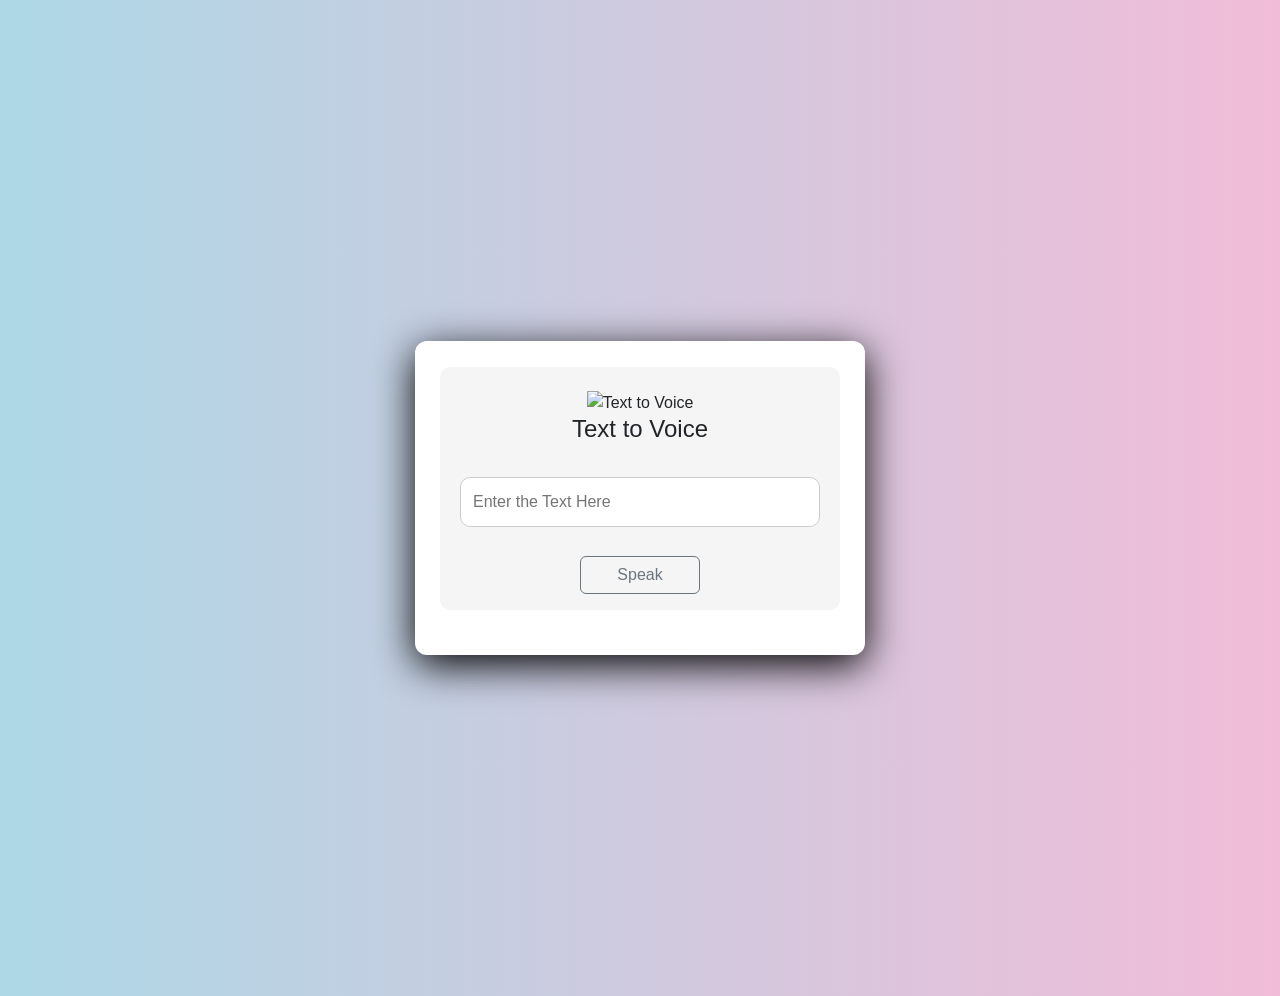
==== index.html @ 00aca921 "Revamp index.html with new title and styles Updated the title and added Bootstrap and Font Awesome l" ====
<!DOCTYPE html>
<html lang="en">
<head>
    <link href="https://cdn.jsdelivr.net/npm/bootstrap@5.3.3/dist/css/bootstrap.min.css" 
rel="stylesheet"> 
    <link rel="stylesheet" href="https://cdnjs.cloudflare.com/ajax/libs/font-awesome/6.5.0/css/all.min.css">
    <meta charset="UTF-8">
    <meta name="viewport" content="width=device-width, initial-scale=1.0">
    <title>🗣️Text to Voice</title> 
    <style>
       /* Reset */
        * {
            margin: 0;
            padding: 0;
            box-sizing: border-box;
        }

        /* speech.css */
        body {
            font-family: Arial, sans-serif;
            display: flex;
            justify-content: center;
            align-items: center;
            min-height: 100vh;
            /* margin: 0; */
            padding: 20px;
            background: #f2f2f2;
        }

        .container {
            width: 100%;
            max-width: 450px;
            padding: 25px;
            background: #fff;
            border-radius: 12px;
            box-shadow: 0 10px 40px 0px black;
            text-align: center;
            border-color: black;
        }

         h1 {
            font-size: 24px;
            margin-bottom: 20px;
        }
         input, textarea {
            width: 90%;
            padding: 12px;
            margin: 13px 0; 
            font-size: 16px;
            border-radius: 10px;
            border: 1px solid #ccc;
        }

        /* input[type="text"] {
            width: 50%;
            padding: 12px;
            margin: 15px 0;
            font-size: 16px;
            border-radius: 8px;
            border: 1px solid #ccc;
            box-sizing: border-box;
        } */

        button {
            width: 30%;
            padding: 12px;
            font-size: 16px;
            border: none;
            border-radius: 8px;
            background-color: #4CAF50;
            color: white;
            cursor: pointer;
            transition: 0.2s;
        }
        button:active {
            transform: scale(0.98); 
        }
       

        /* Mobile-friendly adjustments */
        @media (max-width: 480px) {
            h1 {
                font-size: 20px;
            }
            button {
                font-size: 16px;
                padding: 12px;
            }
            input, textarea {
                font-size: 14px;
                padding: 10px;
            }
        }

        </style>
</head>
<body class="m-5 p-5" style="background: linear-gradient(to right, lightblue, rgb(241, 188, 216));">
    <div class="container">
        <div style="margin-top: 1px; border-radius: 10px; text-align: center; margin-bottom: 20px;background:whitesmoke;">
            <br>
            <img src="https://www.kindpng.com/picc/m/78-786207_text-to-speech-png-text-to-speech-icon-hd.png" alt="Text to Voice" width="100">
        <h1>Text to Voice</h1>
        <input type="text" placeholder="Enter the Text Here" id="text" >
        <br/>
        <button class="btn btn-outline-secondary m-3" onclick="speak()">Speak</button>
    </div>
    </div>

    <!-- Female Voice Selection -->
    <!-- <script>
        speechSynthesis.onvoiceschanged = () => {
            speechSynthesis.getVoices();
        };
        function speak() {
            const input = document.getElementById('text').value;
            const utterance = new SpeechSynthesisUtterance(input);

            const voices = speechSynthesis.getVoices();

            const femaleVoice = voices.find(v => 
                v.name.toLowerCase().includes("female") ||
                v.name.toLowerCase().includes("woman") ||
                v.name.toLowerCase().includes("zira") ||
                v.name.toLowerCase().includes("susan") ||
                v.name.toLowerCase().includes("samantha")
            );

            if (femaleVoice) {
                utterance.voice = femaleVoice;
            }

            speechSynthesis.speak(utterance);
        }
        </script> -->

        <!-- Male Voice Selection -->
        <script>
        function speak(){
            const input=document.getElementById('text').value;
            const utterance=new SpeechSynthesisUtterance(input);
            speechSynthesis.speak(utterance);
        }
    </script>
</body>
</html>


<!--1️⃣ const input = document.getElementById('text').value;
    This gets the text typed in the <input> box.
        For example, if someone types:
        "Hello"
        then input becomes "Hello".

2️⃣ const utterance = new SpeechSynthesisUtterance(input);
    This creates a new text-to-speech object.
        It tells the browser:
        “Speak the text that was typed.”
        No external system calls.
        No hardware access.
        Only browser-level function.

3️⃣ speechSynthesis.speak(utterance);
        This tells the browser to actually speak the text out loud.

        It uses the browser’s built-in speech engine.

        Nothing is installed, nothing is changed on your computer.-->


<!-- <!DOCTYPE html>
<html lang="en">
<head>
    <meta charset="UTF-8">
    <meta name="viewport" content="width=device-width, initial-scale=1.0">
    <title>Advanced Text to Speech</title>
</head>
<body>

    <h1>Text to Speech</h1>

    <textarea id="text" rows="4" cols="40" placeholder="Enter text here"></textarea>
    <br><br>

    <label>Choose Voice:</label>
    <select id="voiceSelect"></select>
    <br><br>

    <label>Speed:</label>
    <input id="rate" type="range" min="0.5" max="2" value="1" step="0.1">
    <span id="rateValue">1</span>
    <br><br>

    <label>Pitch:</label>
    <input id="pitch" type="range" min="0" max="2" value="1" step="0.1">
    <span id="pitchValue">1</span>
    <br><br>

    <label>Volume:</label>
    <input id="volume" type="range" min="0" max="1" value="1" step="0.1">
    <span id="volumeValue">1</span>
    <br><br>

    <button onclick="speak()">Speak</button>
    <button onclick="stopSpeech()">Stop to Cancel</button>

<script>

    const voiceSelect = document.getElementById("voiceSelect");

    function loadVoices() {
        const voices = speechSynthesis.getVoices();

        voiceSelect.innerHTML = "";

        voices.forEach((voice, index) => {
            const option = document.createElement("option");

            let gender = "";
            const nameLower = voice.name.toLowerCase();

            if (nameLower.includes("zira") || nameLower.includes("susan") || nameLower.includes("female"))
                gender = " (Female)";
            else if (nameLower.includes("david") || nameLower.includes("mark") || nameLower.includes("male"))
                gender = " (Male)";

            option.value = index;
            option.innerText = voice.name + gender + " - " + voice.lang;
            voiceSelect.appendChild(option);
        });
    }

    speechSynthesis.onvoiceschanged = loadVoices;

    function speak() {
        const input = document.getElementById('text').value;

        if (!input.trim()) {
            alert("Please enter any text.");
            return;
        }

        const utterance = new SpeechSynthesisUtterance(input);

        const voices = speechSynthesis.getVoices();
        utterance.voice = voices[voiceSelect.value];

        utterance.rate = document.getElementById("rate").value;
        utterance.pitch = document.getElementById("pitch").value;
        utterance.volume = document.getElementById("volume").value;

        speechSynthesis.cancel();
        speechSynthesis.speak(utterance);
    }

    function stopSpeech() {
        speechSynthesis.cancel();
    }

    document.getElementById("rate").oninput = e =>
        document.getElementById("rateValue").innerText = e.target.value;

    document.getElementById("pitch").oninput = e =>
        document.getElementById("pitchValue").innerText = e.target.value;

    document.getElementById("volume").oninput = e =>
        document.getElementById("volumeValue").innerText = e.target.value;

</script>

</body>
</html>-->
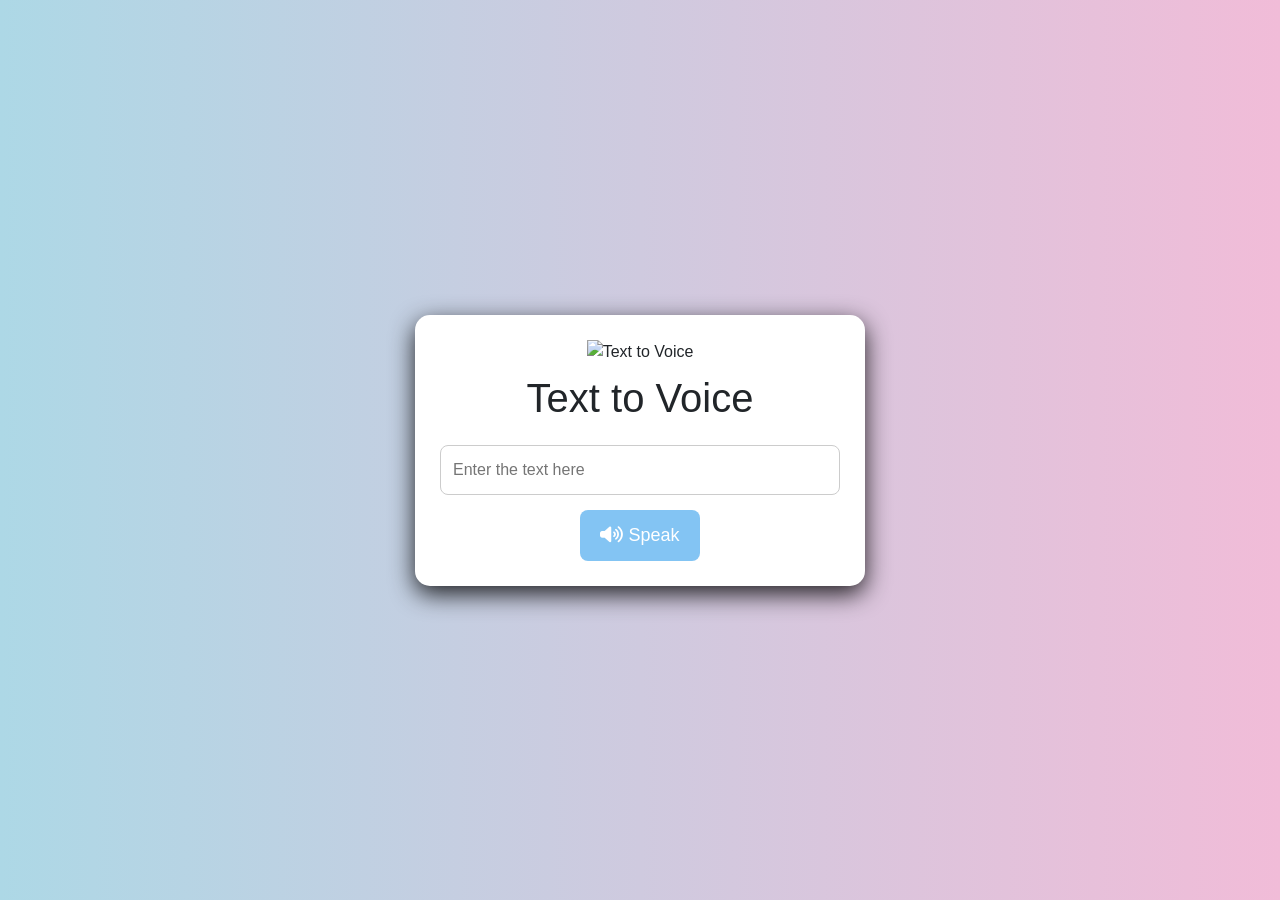
==== commit f188268d: "Refactor index.html for better layout and design Reorganize HTML structure and improve styling." ====
--- a/index.html
+++ b/index.html
@@ -1,271 +1,100 @@
 <!DOCTYPE html>
 <html lang="en">
 <head>
-    <link href="https://cdn.jsdelivr.net/npm/bootstrap@5.3.3/dist/css/bootstrap.min.css" 
-rel="stylesheet"> 
-    <link rel="stylesheet" href="https://cdnjs.cloudflare.com/ajax/libs/font-awesome/6.5.0/css/all.min.css">
     <meta charset="UTF-8">
     <meta name="viewport" content="width=device-width, initial-scale=1.0">
-    <title>🗣️Text to Voice</title> 
+    <title>🗣️ Text to Voice</title>
+
+    <!-- Bootstrap -->
+    <link href="https://cdn.jsdelivr.net/npm/bootstrap@5.3.3/dist/css/bootstrap.min.css" rel="stylesheet">
+    <!-- Font Awesome -->
+    <link rel="stylesheet" href="https://cdnjs.cloudflare.com/ajax/libs/font-awesome/6.5.0/css/all.min.css">
+
     <style>
-       /* Reset */
-        * {
-            margin: 0;
-            padding: 0;
-            box-sizing: border-box;
-        }
+        /* Reset */
+        * { margin: 0; padding: 0; box-sizing: border-box; }
 
-        /* speech.css */
         body {
             font-family: Arial, sans-serif;
+            background: linear-gradient(to right, lightblue, rgb(241, 188, 216));
+            min-height: 100vh;
             display: flex;
             justify-content: center;
             align-items: center;
-            min-height: 100vh;
-            /* margin: 0; */
             padding: 20px;
-            background: #f2f2f2;
         }
 
-        .container {
+        .container-box {
             width: 100%;
             max-width: 450px;
+            background: white;
             padding: 25px;
-            background: #fff;
-            border-radius: 12px;
-            box-shadow: 0 10px 40px 0px black;
+            border-radius: 15px;
+            box-shadow: 0 8px 25px rgba(0,0,0,0.85);
             text-align: center;
-            border-color: black;
         }
 
-         h1 {
-            font-size: 24px;
-            margin-bottom: 20px;
-        }
-         input, textarea {
-            width: 90%;
-            padding: 12px;
-            margin: 13px 0; 
-            font-size: 16px;
-            border-radius: 10px;
-            border: 1px solid #ccc;
+        .container-box img {
+            width: 100px;
+            margin-bottom: 10px;
         }
 
-        /* input[type="text"] {
-            width: 50%;
+        input {
+            width: 100%;
             padding: 12px;
             margin: 15px 0;
             font-size: 16px;
             border-radius: 8px;
             border: 1px solid #ccc;
-            box-sizing: border-box;
-        } */
+        }
 
         button {
             width: 30%;
             padding: 12px;
-            font-size: 16px;
+            font-size: 18px;
+            background: #83c4f3;
             border: none;
             border-radius: 8px;
-            background-color: #4CAF50;
             color: white;
-            cursor: pointer;
             transition: 0.2s;
         }
+
         button:active {
-            transform: scale(0.98); 
-        }
-       
-
-        /* Mobile-friendly adjustments */
-        @media (max-width: 480px) {
-            h1 {
-                font-size: 20px;
-            }
-            button {
-                font-size: 16px;
-                padding: 12px;
-            }
-            input, textarea {
-                font-size: 14px;
-                padding: 10px;
-            }
+            transform: scale(0.97);
         }
 
-        </style>
+        /* Mobile Adjustments */
+        @media (max-width: 480px) {
+            h1 { font-size: 22px; }
+            button { font-size: 16px; }
+            input { font-size: 15px; }
+        }
+    </style>
 </head>
-<body class="m-5 p-5" style="background: linear-gradient(to right, lightblue, rgb(241, 188, 216));">
-    <div class="container">
-        <div style="margin-top: 1px; border-radius: 10px; text-align: center; margin-bottom: 20px;background:whitesmoke;">
-            <br>
-            <img src="https://www.kindpng.com/picc/m/78-786207_text-to-speech-png-text-to-speech-icon-hd.png" alt="Text to Voice" width="100">
+
+<body>
+    <div class="container-box">
+        <img src="https://www.kindpng.com/picc/m/78-786207_text-to-speech-png-text-to-speech-icon-hd.png" alt="Text to Voice">
         <h1>Text to Voice</h1>
-        <input type="text" placeholder="Enter the Text Here" id="text" >
-        <br/>
-        <button class="btn btn-outline-secondary m-3" onclick="speak()">Speak</button>
-    </div>
+
+        <input type="text" id="text" placeholder="Enter the text here">
+
+        <button onclick="speak()">
+            <i class="fa-solid fa-volume-high"></i> Speak
+        </button>
     </div>
 
-    <!-- Female Voice Selection -->
-    <!-- <script>
-        speechSynthesis.onvoiceschanged = () => {
-            speechSynthesis.getVoices();
-        };
+    <script>
         function speak() {
             const input = document.getElementById('text').value;
+            if (!input.trim()) {
+                alert("Please enter text!");
+                return;
+            }
             const utterance = new SpeechSynthesisUtterance(input);
-
-            const voices = speechSynthesis.getVoices();
-
-            const femaleVoice = voices.find(v => 
-                v.name.toLowerCase().includes("female") ||
-                v.name.toLowerCase().includes("woman") ||
-                v.name.toLowerCase().includes("zira") ||
-                v.name.toLowerCase().includes("susan") ||
-                v.name.toLowerCase().includes("samantha")
-            );
-
-            if (femaleVoice) {
-                utterance.voice = femaleVoice;
-            }
-
-            speechSynthesis.speak(utterance);
-        }
-        </script> -->
-
-        <!-- Male Voice Selection -->
-        <script>
-        function speak(){
-            const input=document.getElementById('text').value;
-            const utterance=new SpeechSynthesisUtterance(input);
             speechSynthesis.speak(utterance);
         }
     </script>
+
 </body>
 </html>
-
-
-<!--1️⃣ const input = document.getElementById('text').value;
-    This gets the text typed in the <input> box.
-        For example, if someone types:
-        "Hello"
-        then input becomes "Hello".
-
-2️⃣ const utterance = new SpeechSynthesisUtterance(input);
-    This creates a new text-to-speech object.
-        It tells the browser:
-        “Speak the text that was typed.”
-        No external system calls.
-        No hardware access.
-        Only browser-level function.
-
-3️⃣ speechSynthesis.speak(utterance);
-        This tells the browser to actually speak the text out loud.
-
-        It uses the browser’s built-in speech engine.
-
-        Nothing is installed, nothing is changed on your computer.-->
-
-
-<!-- <!DOCTYPE html>
-<html lang="en">
-<head>
-    <meta charset="UTF-8">
-    <meta name="viewport" content="width=device-width, initial-scale=1.0">
-    <title>Advanced Text to Speech</title>
-</head>
-<body>
-
-    <h1>Text to Speech</h1>
-
-    <textarea id="text" rows="4" cols="40" placeholder="Enter text here"></textarea>
-    <br><br>
-
-    <label>Choose Voice:</label>
-    <select id="voiceSelect"></select>
-    <br><br>
-
-    <label>Speed:</label>
-    <input id="rate" type="range" min="0.5" max="2" value="1" step="0.1">
-    <span id="rateValue">1</span>
-    <br><br>
-
-    <label>Pitch:</label>
-    <input id="pitch" type="range" min="0" max="2" value="1" step="0.1">
-    <span id="pitchValue">1</span>
-    <br><br>
-
-    <label>Volume:</label>
-    <input id="volume" type="range" min="0" max="1" value="1" step="0.1">
-    <span id="volumeValue">1</span>
-    <br><br>
-
-    <button onclick="speak()">Speak</button>
-    <button onclick="stopSpeech()">Stop to Cancel</button>
-
-<script>
-
-    const voiceSelect = document.getElementById("voiceSelect");
-
-    function loadVoices() {
-        const voices = speechSynthesis.getVoices();
-
-        voiceSelect.innerHTML = "";
-
-        voices.forEach((voice, index) => {
-            const option = document.createElement("option");
-
-            let gender = "";
-            const nameLower = voice.name.toLowerCase();
-
-            if (nameLower.includes("zira") || nameLower.includes("susan") || nameLower.includes("female"))
-                gender = " (Female)";
-            else if (nameLower.includes("david") || nameLower.includes("mark") || nameLower.includes("male"))
-                gender = " (Male)";
-
-            option.value = index;
-            option.innerText = voice.name + gender + " - " + voice.lang;
-            voiceSelect.appendChild(option);
-        });
-    }
-
-    speechSynthesis.onvoiceschanged = loadVoices;
-
-    function speak() {
-        const input = document.getElementById('text').value;
-
-        if (!input.trim()) {
-            alert("Please enter any text.");
-            return;
-        }
-
-        const utterance = new SpeechSynthesisUtterance(input);
-
-        const voices = speechSynthesis.getVoices();
-        utterance.voice = voices[voiceSelect.value];
-
-        utterance.rate = document.getElementById("rate").value;
-        utterance.pitch = document.getElementById("pitch").value;
-        utterance.volume = document.getElementById("volume").value;
-
-        speechSynthesis.cancel();
-        speechSynthesis.speak(utterance);
-    }
-
-    function stopSpeech() {
-        speechSynthesis.cancel();
-    }
-
-    document.getElementById("rate").oninput = e =>
-        document.getElementById("rateValue").innerText = e.target.value;
-
-    document.getElementById("pitch").oninput = e =>
-        document.getElementById("pitchValue").innerText = e.target.value;
-
-    document.getElementById("volume").oninput = e =>
-        document.getElementById("volumeValue").innerText = e.target.value;
-
-</script>
-
-</body>
-</html>-->
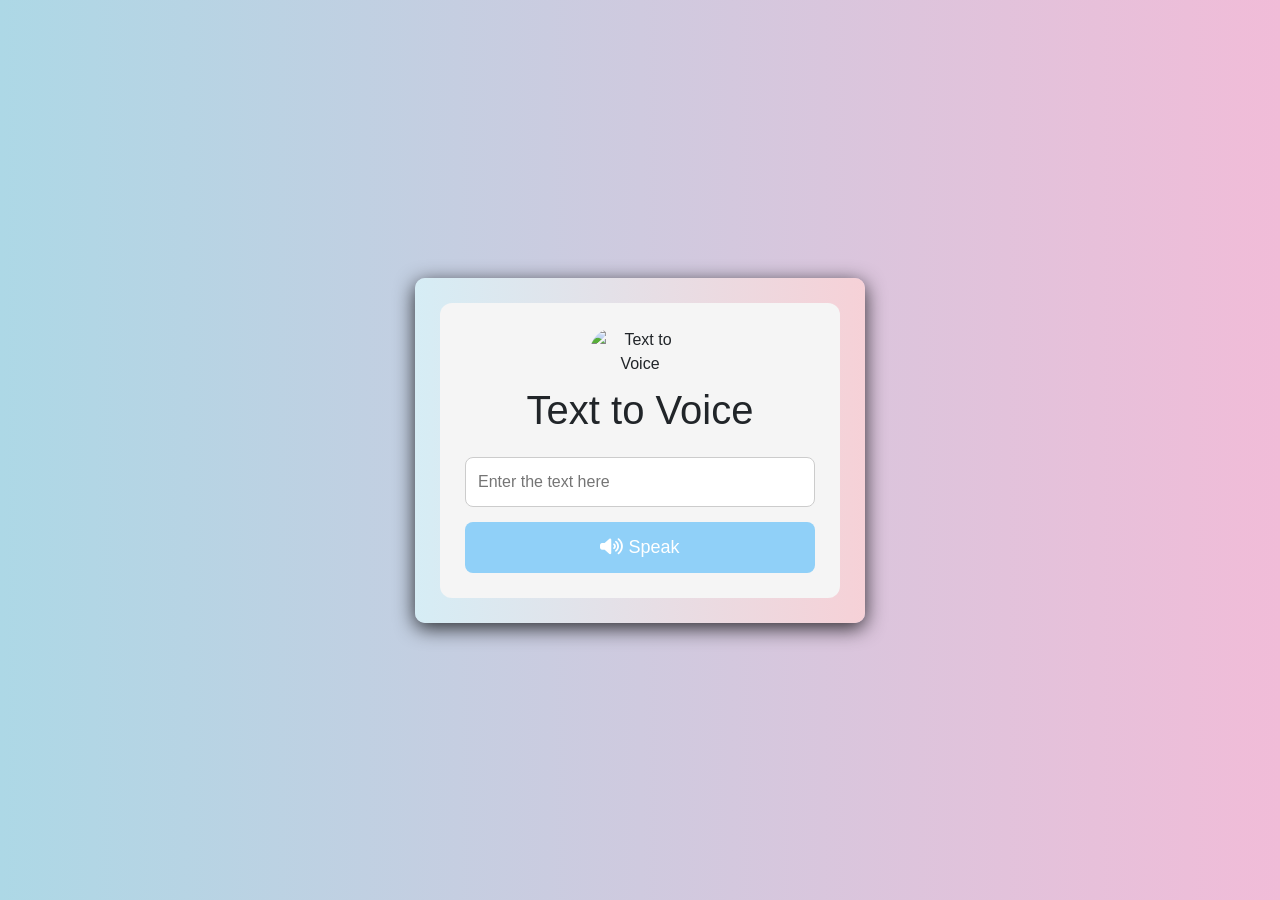
==== commit 2bb94995: "Refactor styles in index.html for improved design Updated styles for container and button elements." ====
--- a/index.html
+++ b/index.html
@@ -29,14 +29,25 @@
             max-width: 450px;
             background: white;
             padding: 25px;
-            border-radius: 15px;
-            box-shadow: 0 8px 25px rgba(0,0,0,0.85);
+            border-radius: 10px;
+            box-shadow: 0 5px 20px rgba(0,0,0,0.80);
+            background: linear-gradient(to right, rgb(214, 237, 245), rgb(246, 209, 215));
             text-align: center;
+        }
+        .container-box1 {
+            padding: 25px;
+            display: flex;
+            flex-direction: column;
+            align-items: center;
+            background: whitesmoke;
+            border-radius: 12px;
+            
         }
 
         .container-box img {
             width: 100px;
             margin-bottom: 10px;
+            border-radius: 50px;
         }
 
         input {
@@ -49,10 +60,10 @@
         }
 
         button {
-            width: 30%;
+            width: 100%;
             padding: 12px;
             font-size: 18px;
-            background: #83c4f3;
+            background:rgb(144, 208, 248);
             border: none;
             border-radius: 8px;
             color: white;
@@ -74,6 +85,7 @@
 
 <body>
     <div class="container-box">
+        <div class="container-box1">
         <img src="https://www.kindpng.com/picc/m/78-786207_text-to-speech-png-text-to-speech-icon-hd.png" alt="Text to Voice">
         <h1>Text to Voice</h1>
 
@@ -82,6 +94,7 @@
         <button onclick="speak()">
             <i class="fa-solid fa-volume-high"></i> Speak
         </button>
+        </div>
     </div>
 
     <script>
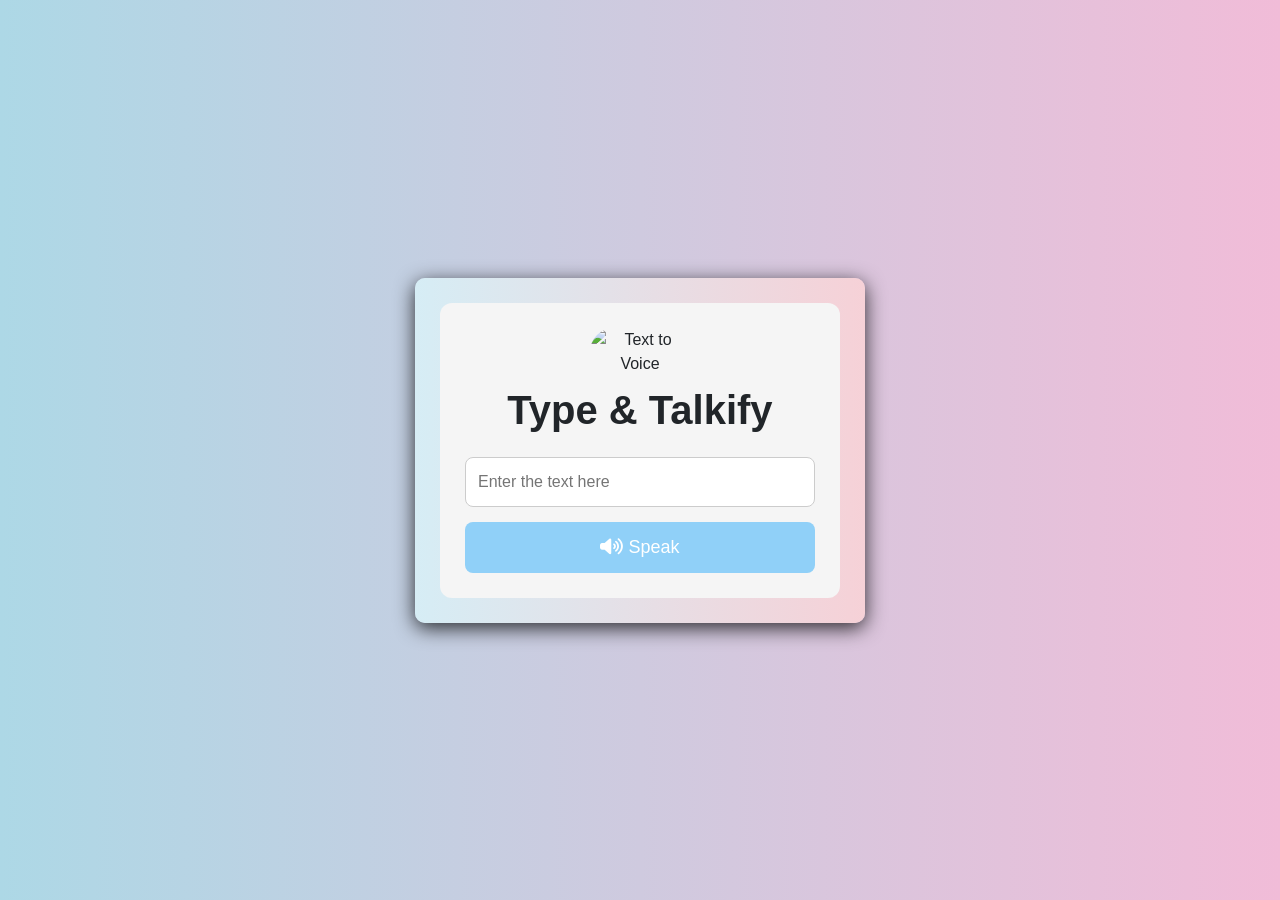
==== commit fb488190: "Updating heading in index.html" ====
--- a/index.html
+++ b/index.html
@@ -87,7 +87,7 @@
     <div class="container-box">
         <div class="container-box1">
         <img src="https://www.kindpng.com/picc/m/78-786207_text-to-speech-png-text-to-speech-icon-hd.png" alt="Text to Voice">
-        <h1>Text to Voice</h1>
+        <h1><b>Type & Talkify</b></h1>
 
         <input type="text" id="text" placeholder="Enter the text here">
 
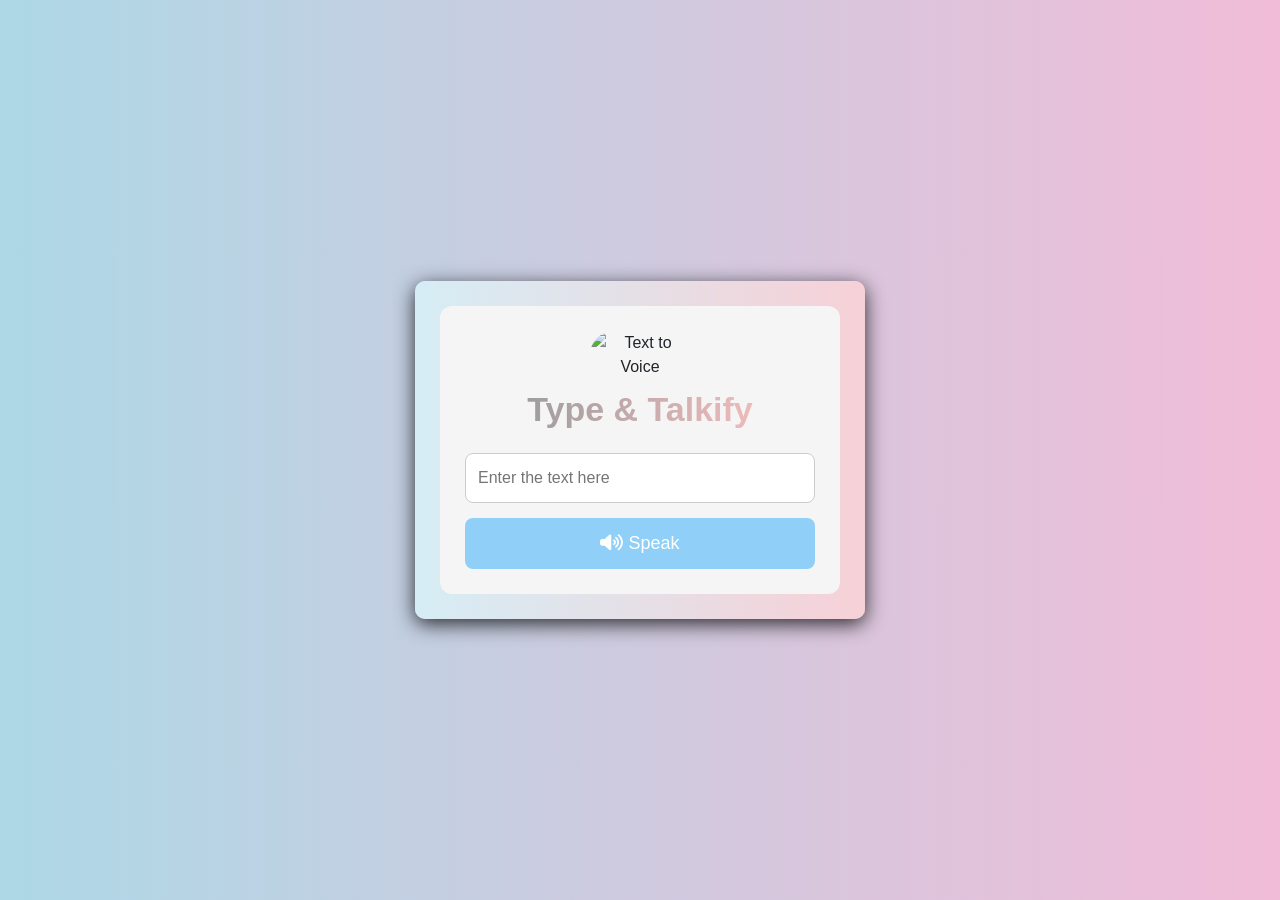
==== commit c0d6ae0f: "Style h1 with Poppins font and gradient Add styles for h1 element with gradient background." ====
--- a/index.html
+++ b/index.html
@@ -73,6 +73,14 @@
         button:active {
             transform: scale(0.97);
         }
+          h1 {
+            font-family: 'Poppins', sans-serif;
+            font-weight: 700;
+            font-size: 34px;
+            background: linear-gradient(to right, #9f9d9e, #eebaba);
+            -webkit-background-clip: text;
+            color: transparent;
+        }
 
         /* Mobile Adjustments */
         @media (max-width: 480px) {
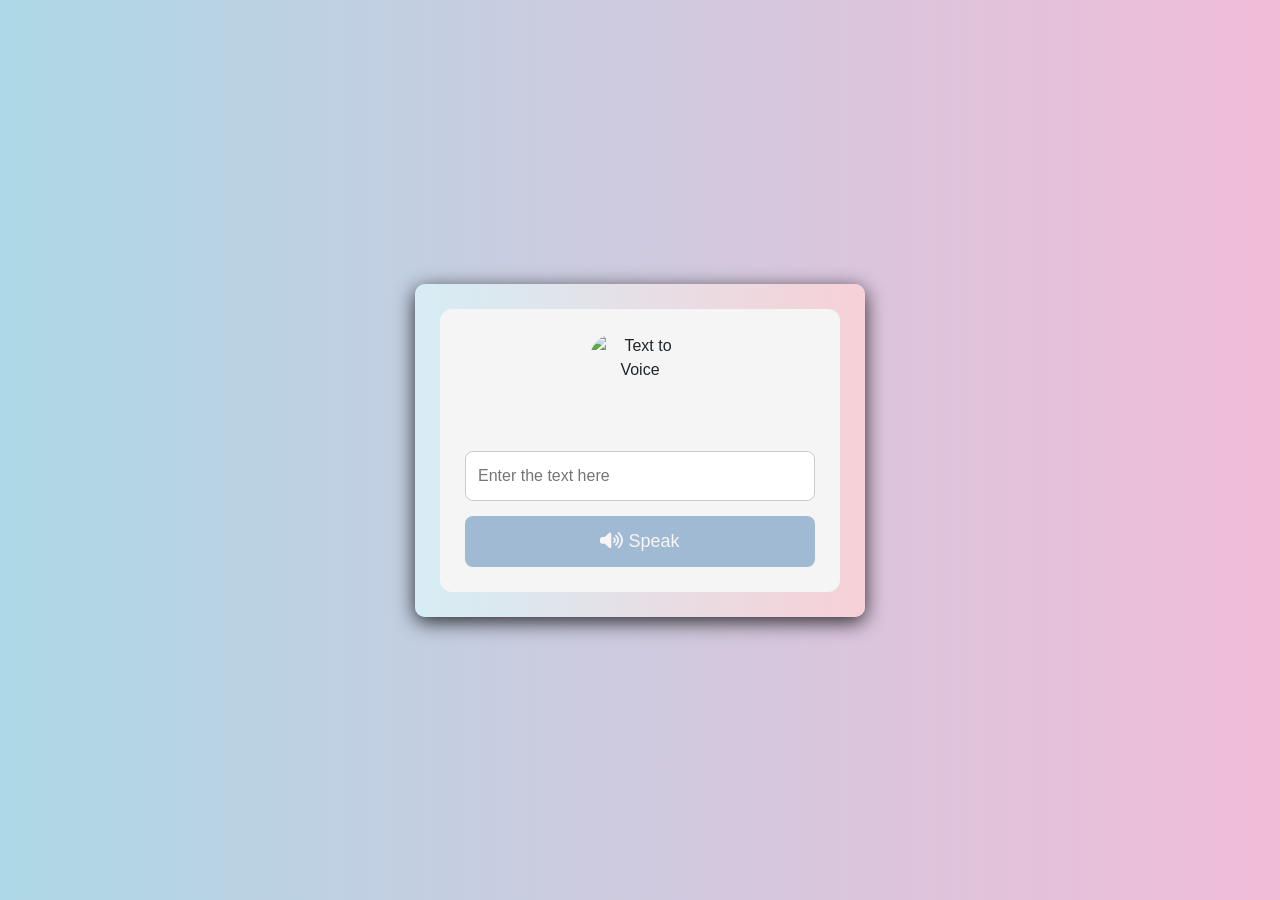
==== commit a9d638f0: "Update button and heading styles in index.html" ====
--- a/index.html
+++ b/index.html
@@ -63,24 +63,25 @@
             width: 100%;
             padding: 12px;
             font-size: 18px;
-            background:rgb(144, 208, 248);
+            background:rgb(161, 186, 212);
             border: none;
             border-radius: 8px;
-            color: white;
+            color: rgb(247, 245, 245);
             transition: 0.2s;
         }
 
         button:active {
             transform: scale(0.97);
         }
-          h1 {
-            font-family: 'Poppins', sans-serif;
-            font-weight: 700;
-            font-size: 34px;
-            background: linear-gradient(to right, #9f9d9e, #eebaba);
-            -webkit-background-clip: text;
-            color: transparent;
-        }
+
+        h1 {
+        font-family: 'Poppins', sans-serif;
+        font-weight: 700;
+        font-size: 30px;
+        background: linear-gradient(to right, rgb(190, 188, 188));
+        -webkit-background-clip: text;
+        color: transparent;
+    }
 
         /* Mobile Adjustments */
         @media (max-width: 480px) {
@@ -95,7 +96,7 @@
     <div class="container-box">
         <div class="container-box1">
         <img src="https://www.kindpng.com/picc/m/78-786207_text-to-speech-png-text-to-speech-icon-hd.png" alt="Text to Voice">
-        <h1><b>Type & Talkify</b></h1>
+        <h1>Type & Talkify</h1>
 
         <input type="text" id="text" placeholder="Enter the text here">
 
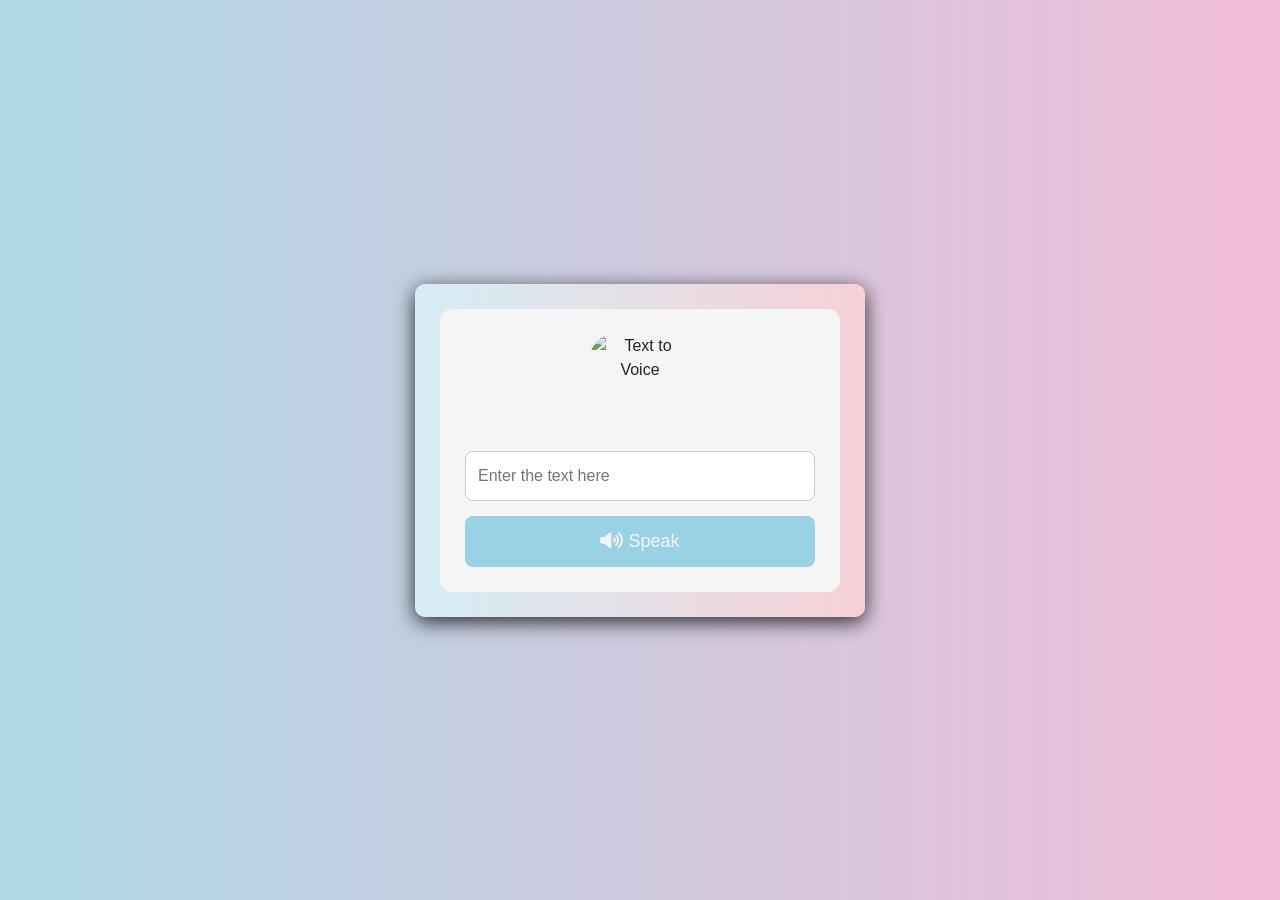
==== commit 84a16788: "Change button background color in index.html" ====
--- a/index.html
+++ b/index.html
@@ -63,7 +63,7 @@
             width: 100%;
             padding: 12px;
             font-size: 18px;
-            background:rgb(161, 186, 212);
+            background:rgb(153, 210, 229);
             border: none;
             border-radius: 8px;
             color: rgb(247, 245, 245);
